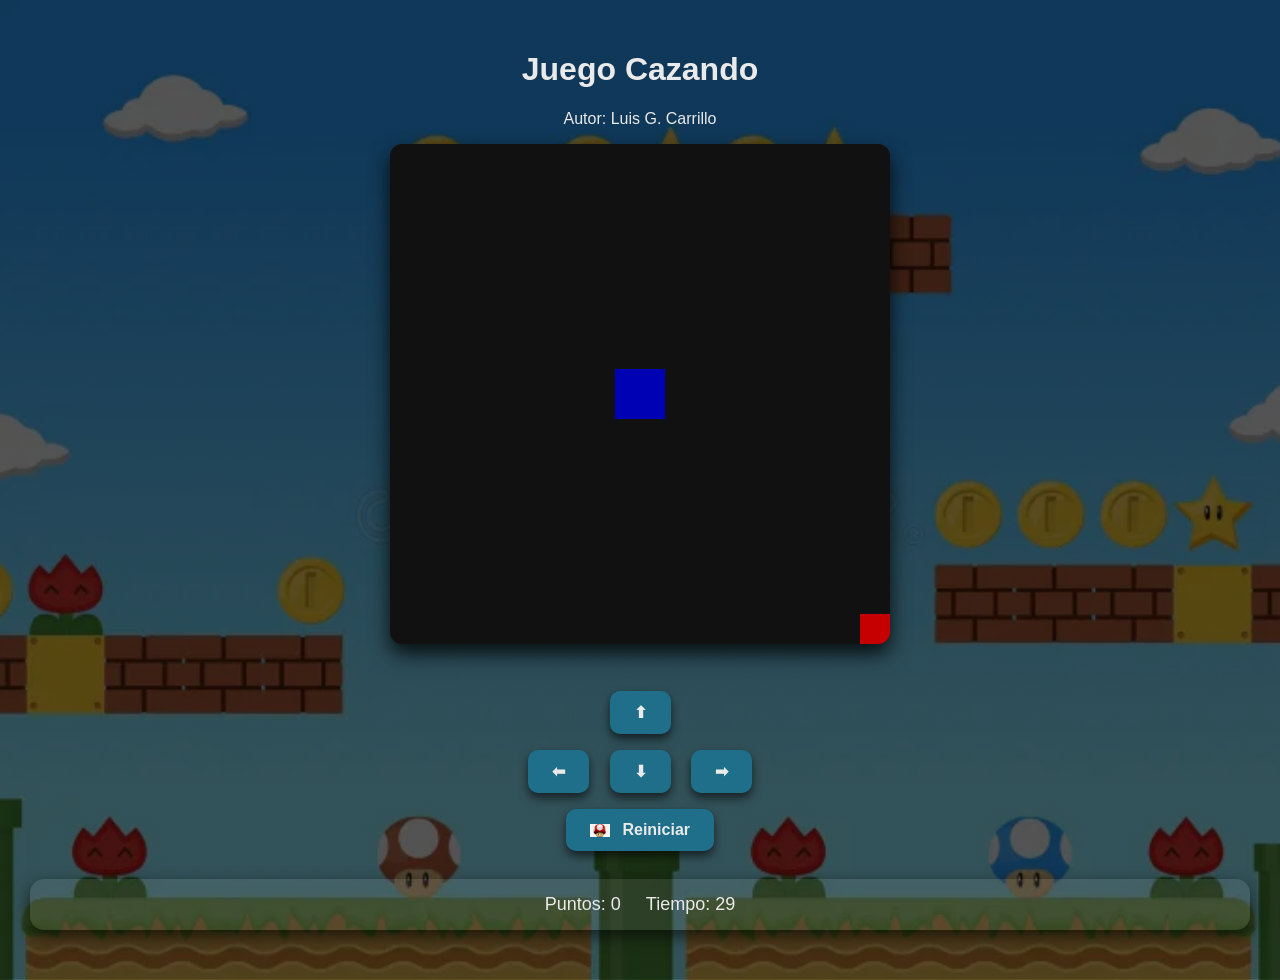
==== index.html @ a4dd4dac "cambio de nombre archivo" ====
<!DOCTYPE html>
<html>
<head>
  <title>Juego Cazando</title>
  <link rel="stylesheet" href="cazando.css">
</head>
<body onload="iniciarJuego()">
  <h1>Juego Cazando</h1>
  <p>Autor: Luis G. Carrillo</p>
  <canvas id="areaJuego" width="500" height="500"></canvas>
  <div class="controles">
    <button id="btnArriba">⬆</button>
    <br>
    <button id="btnIzquierda">⬅</button>
    <button id="btnAbajo">⬇</button>
    <button id="btnDerecha">➡</button>
  </div>
  <div>
    <button>
    <img src="mushroom.png" width="20" id="btnReiniciar" onclick="reiniciarJuego()">
    Reiniciar
    </button>
  </div>
  <div class="panel">
    <span>Puntos: <span id="puntos">0</span></span>
    <span>Tiempo: <span id="tiempo">30</span></span>
  </div>
  <p id="mensaje"></p>
  <script src="utils.js"></script>
  <script src="cazando.js"></script>
</body>
</html>
---- cazando.css ----
/* 1. Fondo oscuro con gradiente */
body {
  min-height: 100vh;
  background:
    linear-gradient(rgba(0,0,0,0.65), rgba(0,0,0,0.65)),
    url("images/mario-bg.png");;
  background-size: cover;
  background-position: bottom center;
  background-repeat: no-repeat;
  font-family: 'Segoe UI', Tahoma, sans-serif;
  color: #eaeaea;
  margin: 0;
  padding: 30px;
  text-align: center;
}
/* 2. Título claro y elegante */
h1 img {
  vertical-align: middle;
  margin-right: 10px;
}

button img {
  vertical-align: middle;
  margin-right: 8px;
}

/* 3. Panel tipo tarjeta oscura */
.panel {
  margin: 20px 0;
  font-size: 18px;
  display: flex;
  justify-content: center;
  gap: 25px;
  background: rgba(255, 255, 255, 0.08);
  padding: 15px 30px;
  border-radius: 14px;
  box-shadow: 0 6px 16px rgba(0, 0, 0, 0.6);
}

/* 4. Canvas con contraste oscuro */
canvas {
  background: #111;
  border-radius: 12px;
  box-shadow: 0 10px 20px rgba(0, 0, 0, 0.8);
}

/* 5. Controles con mejor separación */
.controles {
  margin-top: 35px;
}

/* 6. Botones estilo dark UI */
button {
  margin: 8px;
  padding: 12px 24px;
  font-size: 16px;
  cursor: pointer;
  border: none;
  border-radius: 10px;
  background: #1f6f8b;
  color: #eaeaea;
  font-weight: bold;
  transition: all 0.25s ease;
  box-shadow: 0 5px 10px rgba(0, 0, 0, 0.6);
}

/* 7. Efecto hover con iluminación */
button:hover {
  background: #2fa4c7;
  transform: translateY(-3px);
  box-shadow: 0 8px 15px rgba(0, 0, 0, 0.8);
}

/* 8. Estado activo */
button:active {
  transform: scale(0.95);
}

/* 9. Mensaje destacado */
#mensaje {
  font-size: 20px;
  font-weight: bold;
  color: #f9c74f;
  margin-top: 20px;
  text-shadow: 1px 1px 6px rgba(0, 0, 0, 0.8);
}

/* 10. Responsive para móviles */
@media (max-width: 600px) {
  .panel {
    flex-direction: column;
    gap: 12px;
  }

  h1 {
    font-size: 1.8rem;
  }
}
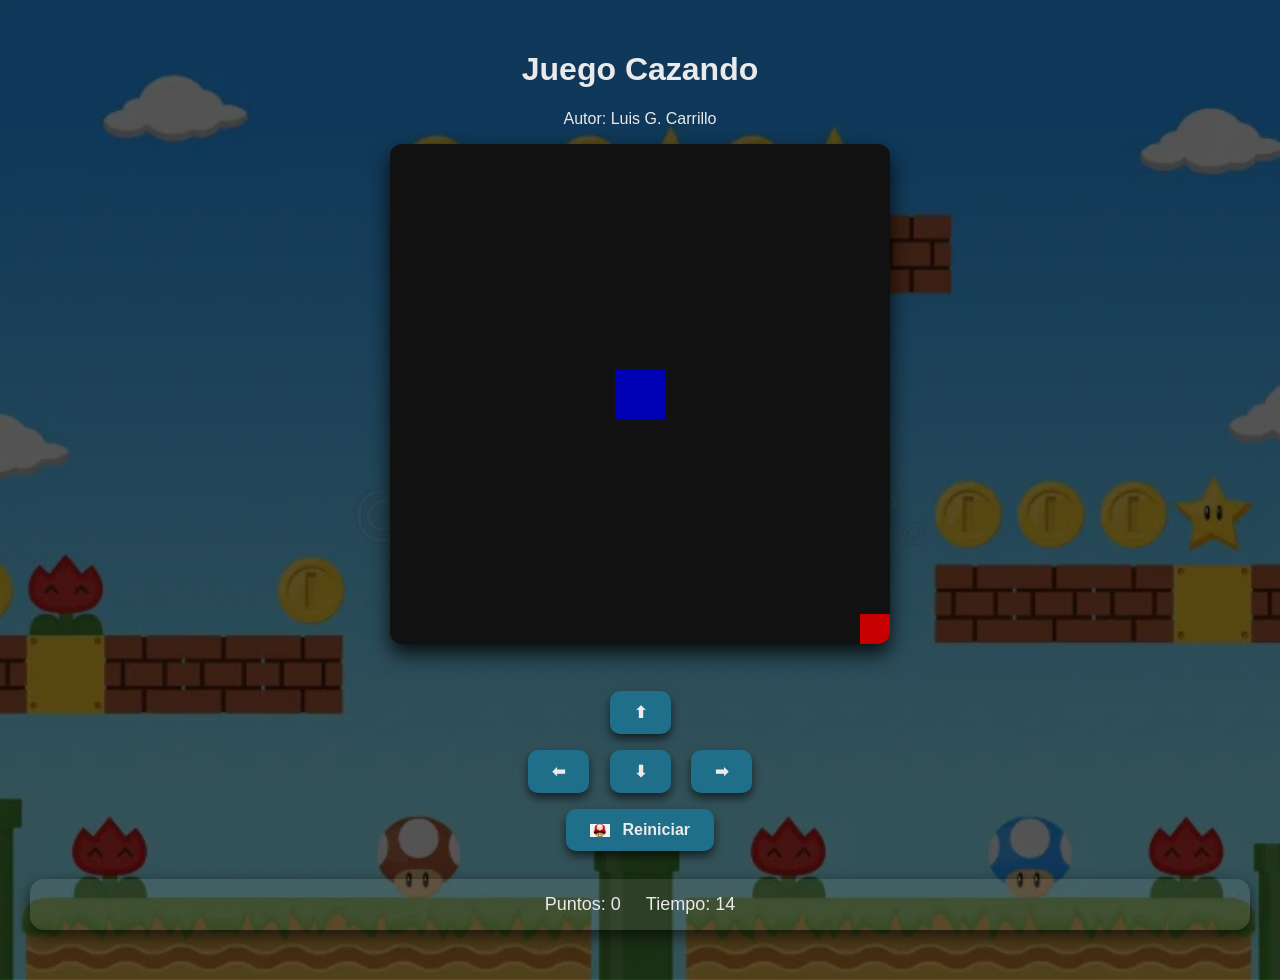
==== commit e31accd6: "tiempo de 15 segundos y reinicio de tiempo al detectar colision a 15seg" ====
--- a/index.html
+++ b/index.html
@@ -23,7 +23,7 @@
   </div>
   <div class="panel">
     <span>Puntos: <span id="puntos">0</span></span>
-    <span>Tiempo: <span id="tiempo">30</span></span>
+    <span>Tiempo: <span id="tiempo">15</span></span>
   </div>
   <p id="mensaje"></p>
   <script src="utils.js"></script>
